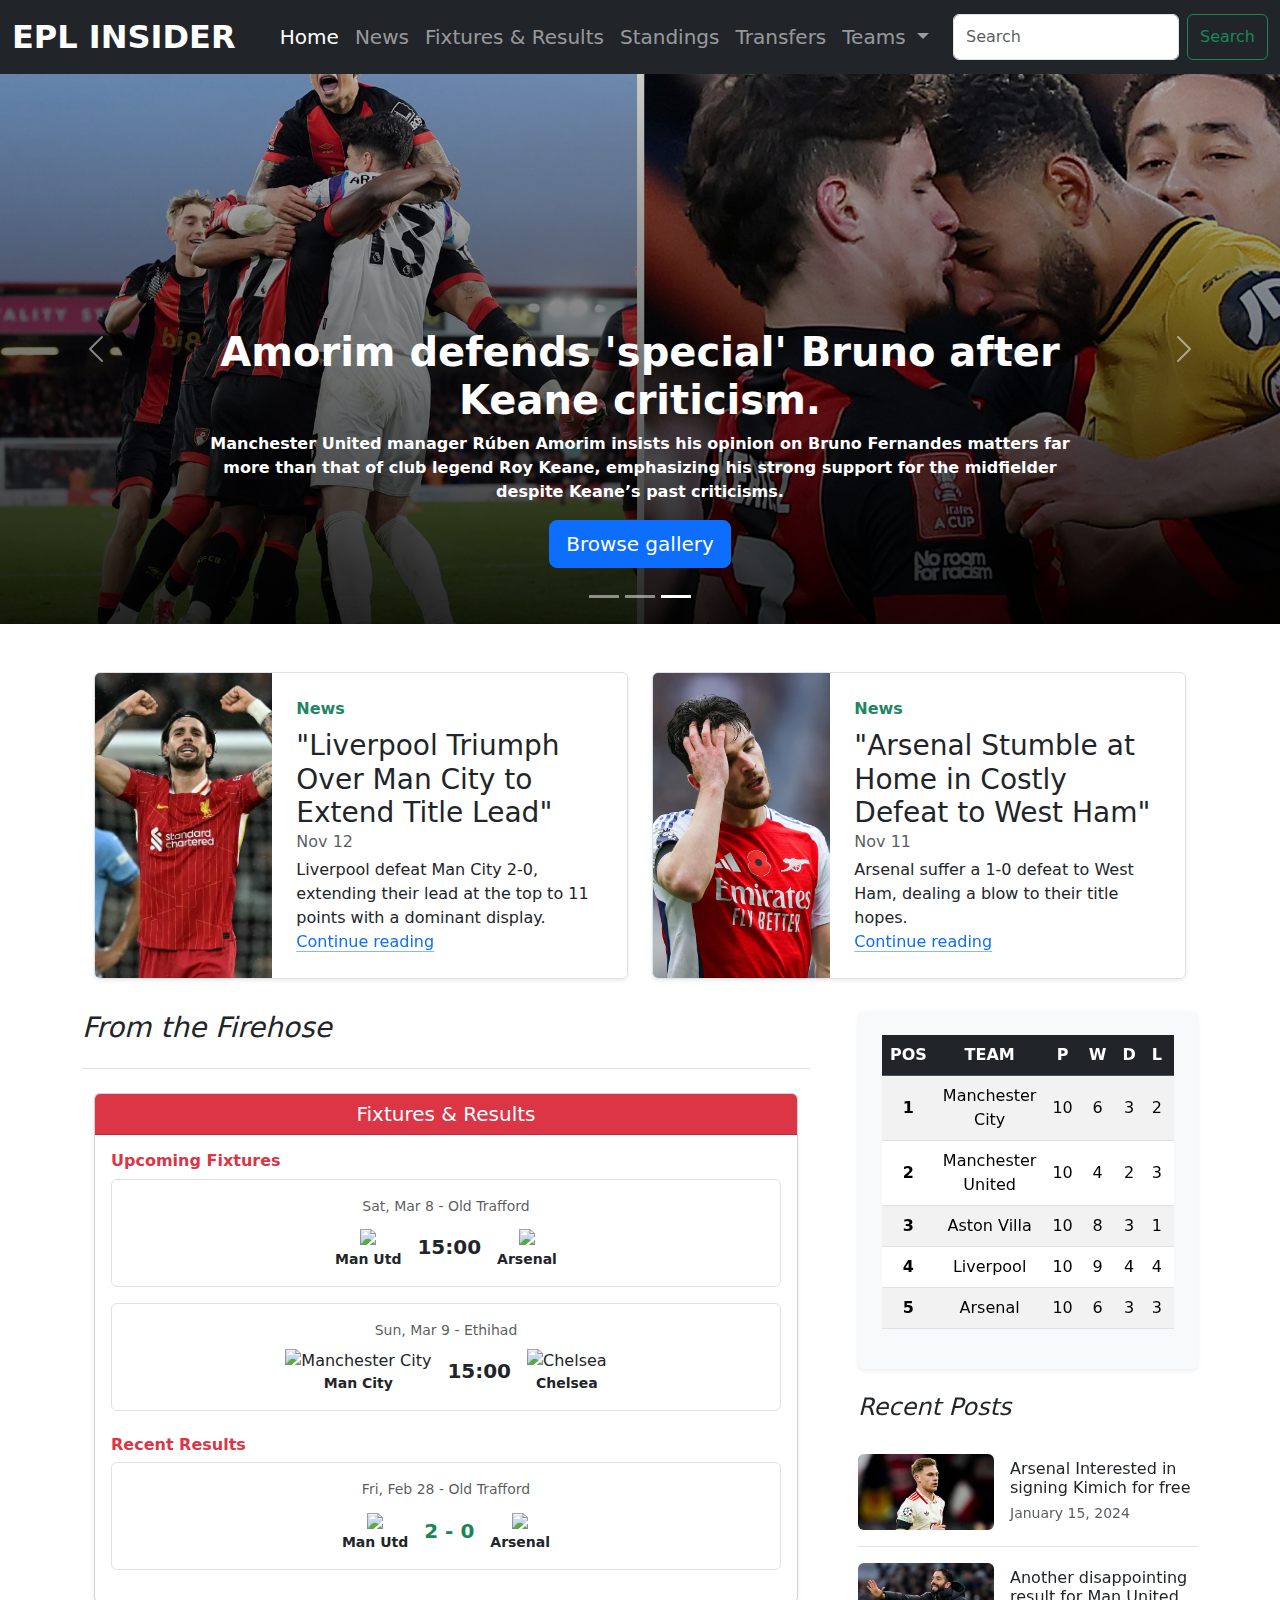
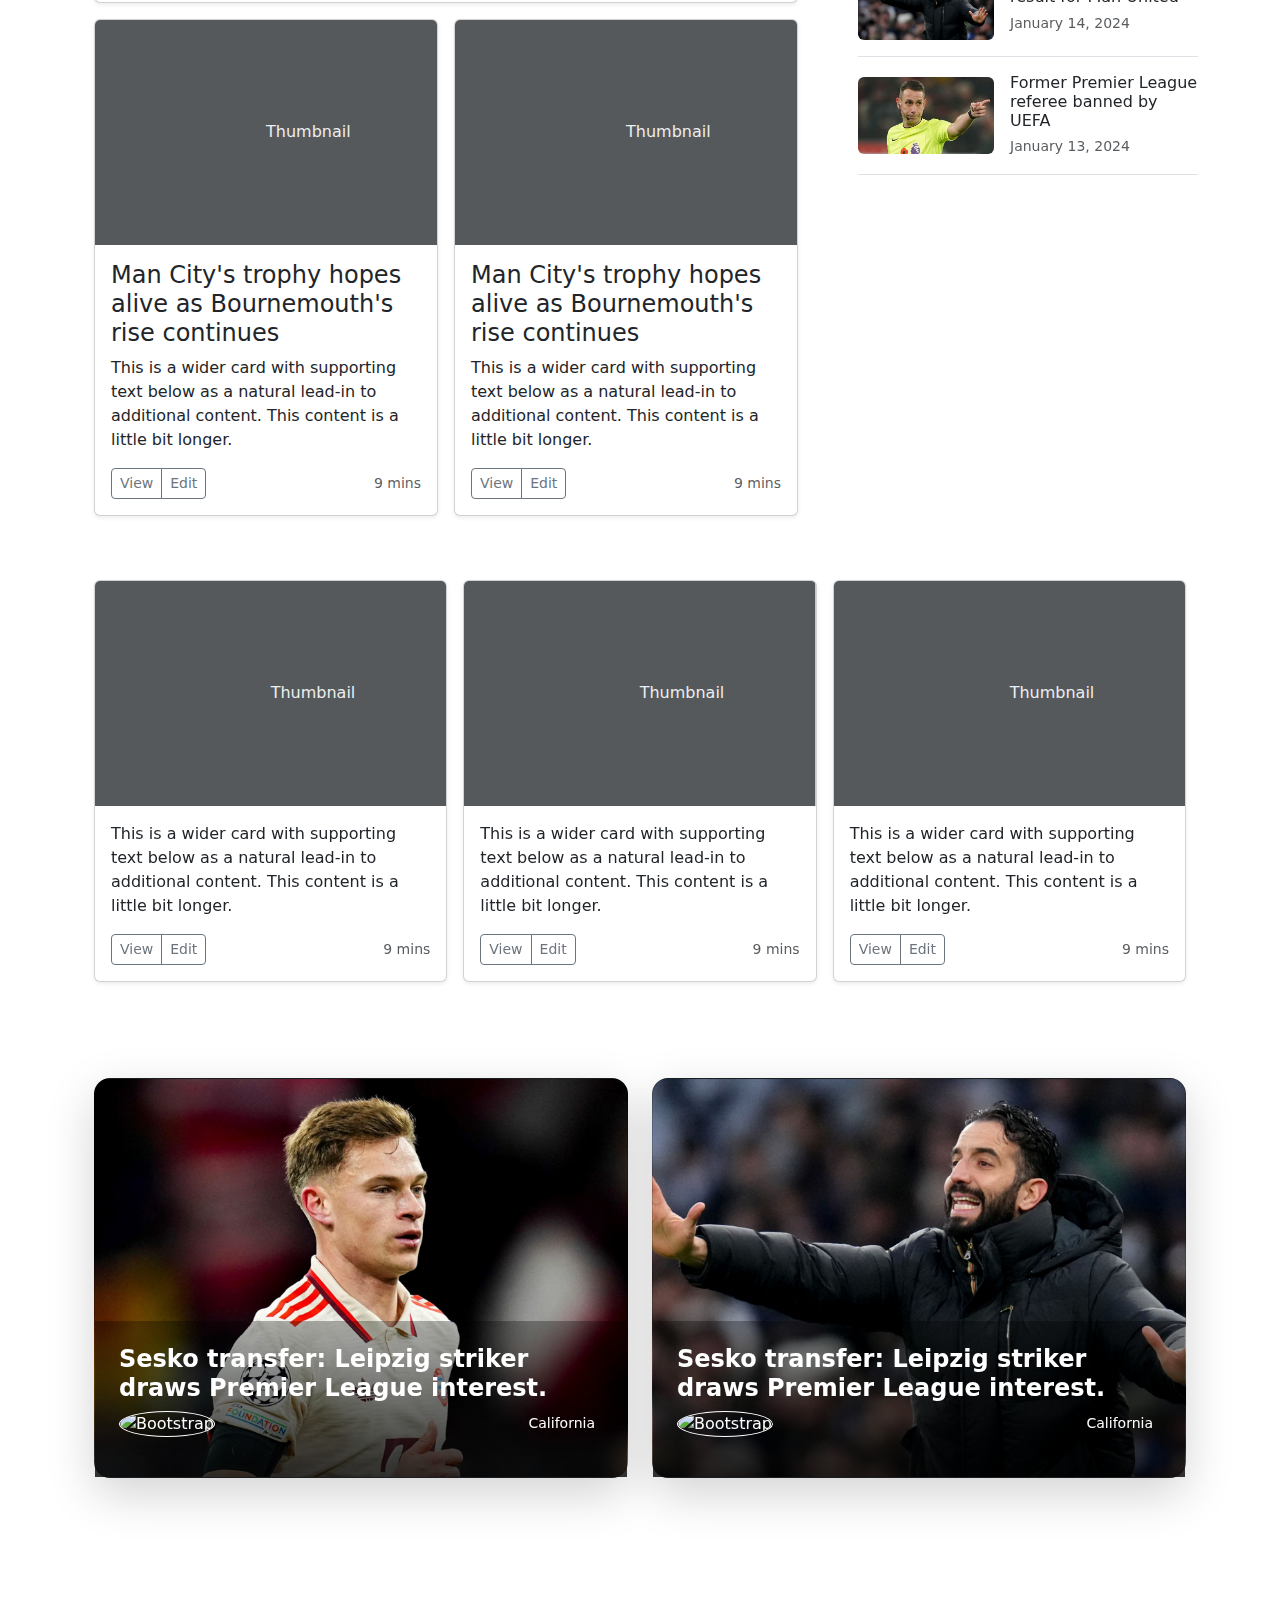
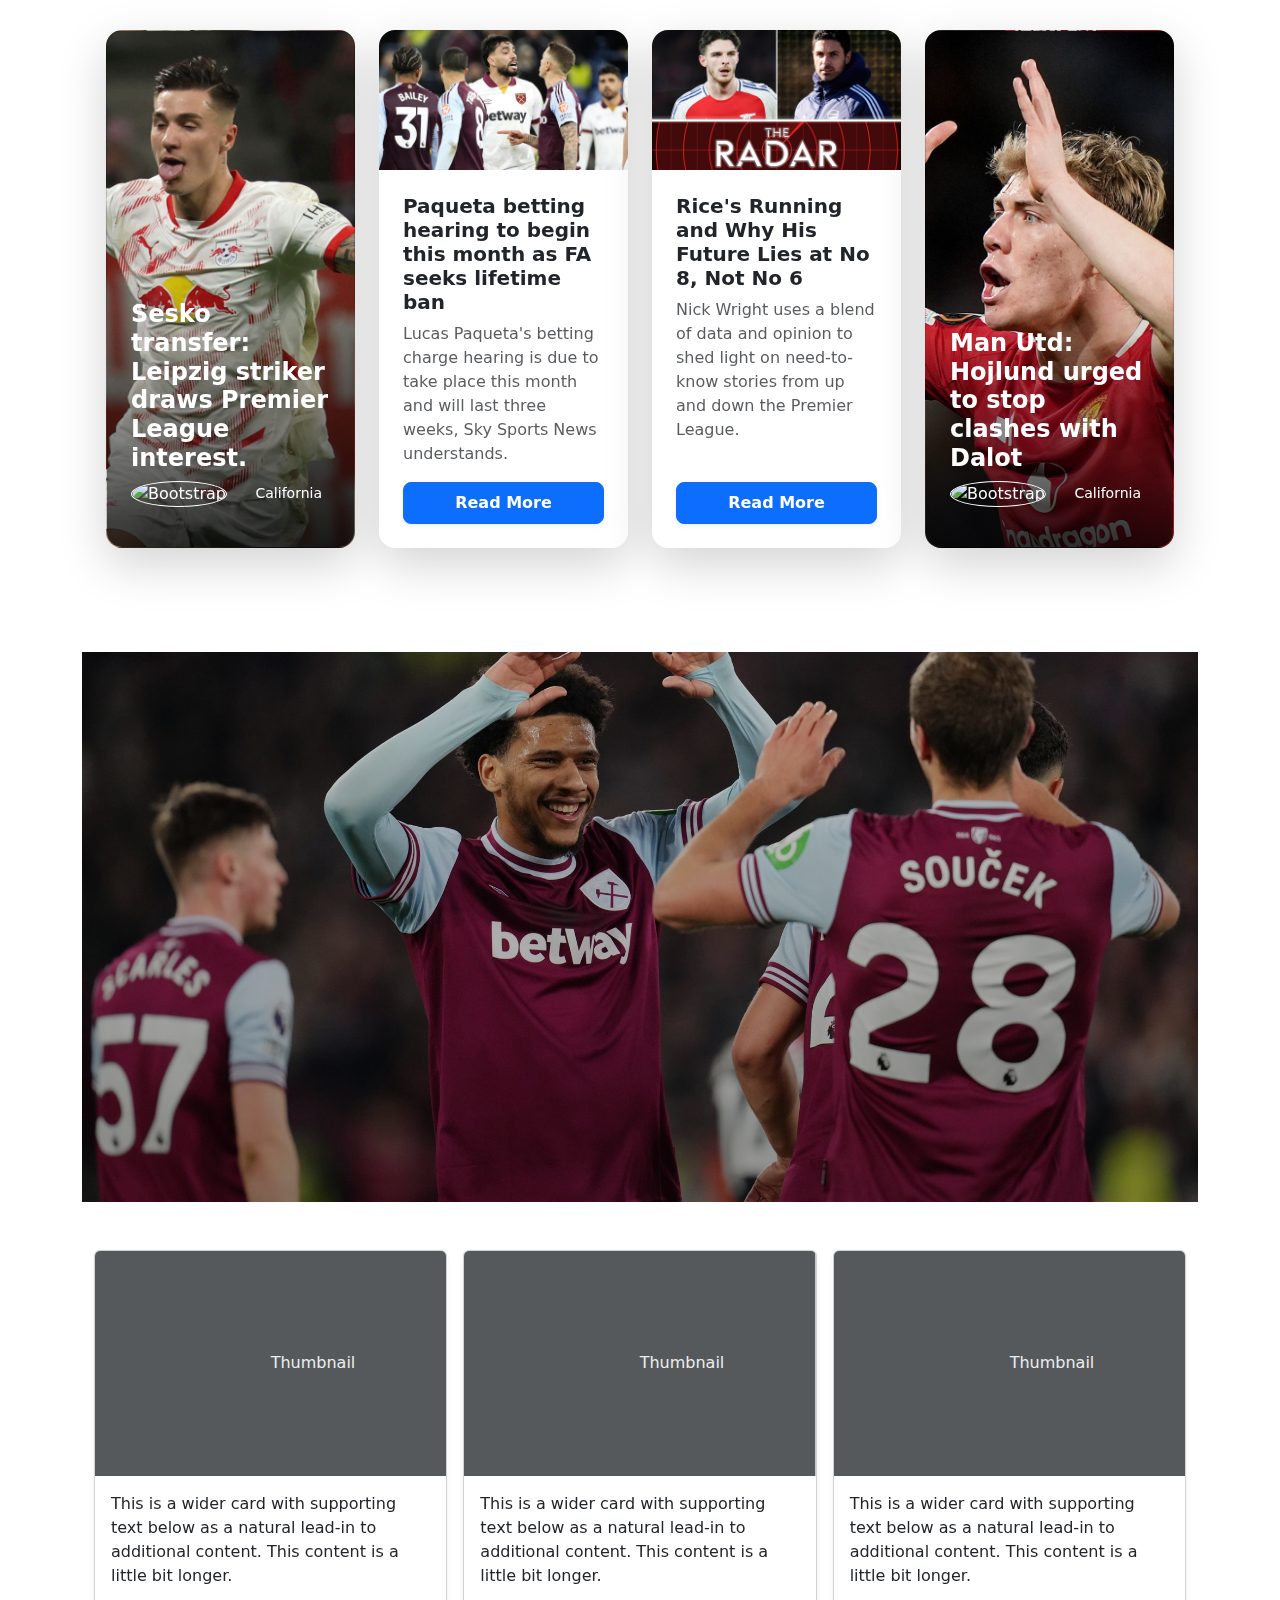
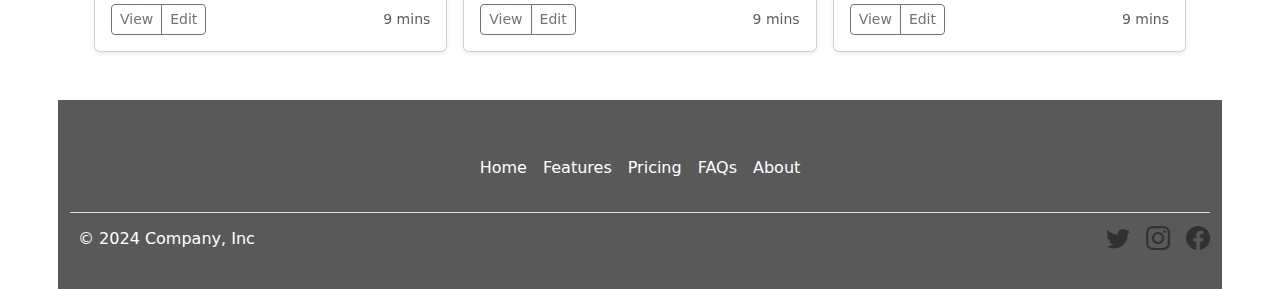
==== index.html @ 62905a4b "Add files via upload" ====
<!DOCTYPE html>
<html lang="en">
<head>
    <meta charset="UTF-8">
    <meta name="viewport" content="width=device-width, initial-scale=1.0">
    <title>EPL Insider</title>
    <link href="https://cdn.jsdelivr.net/npm/bootstrap@5.3.3/dist/css/bootstrap.min.css" rel="stylesheet" integrity="sha384-QWTKZyjpPEjISv5WaRU9OFeRpok6YctnYmDr5pNlyT2bRjXh0JMhjY6hW+ALEwIH" crossorigin="anonymous">
    <script src="https://cdn.jsdelivr.net/npm/bootstrap@5.3.3/dist/js/bootstrap.bundle.min.js" integrity="sha384-YvpcrYf0tY3lHB60NNkmXc5s9fDVZLESaAA55NDzOxhy9GkcIdslK1eN7N6jIeHz" crossorigin="anonymous"></script>
    <link rel="stylesheet" href="style.css">
    <link rel="stylesheet" href="https://cdn.jsdelivr.net/npm/bootstrap-icons/font/bootstrap-icons.css">

</head>
<body>
    <!-- navbar section  -->
    <nav class="navbar navbar-expand-lg navbar-dark bg-dark" aria-label="Offcanvas navbar large">
        <div class="container-fluid">
          <a class="navbar-brand fw-bold fs-2" href="#">EPL INSIDER</a>
          <button class="navbar-toggler" type="button" data-bs-toggle="offcanvas" data-bs-target="#menu" aria-controls="offcanvasNavbar2" aria-label="Toggle navigation">
            <span class="navbar-toggler-icon"></span>
          </button>
          <div class="offcanvas offcanvas-end text-bg-dark" tabindex="-1" id="menu" aria-labelledby="offcanvasNavbar2Label">
            <div class="offcanvas-header">
              <h5 class="offcanvas-title" id="offcanvasNavbar2Label">EPL INSIDER</h5>
              <button type="button" class="btn-close btn-close-white" data-bs-dismiss="offcanvas" aria-label="Close"></button>
            </div>
            <div class="offcanvas-body">
              <ul class="navbar-nav justify-content-end flex-grow-1 pe-3">
                <li class="nav-item">
                  <a class="nav-link active fs-5 fw-4" aria-current="page" href="#">Home</a>
                </li>
                <li class="nav-item">
                  <a class="nav-link fs-5 fw-4" href="#">News</a>
                </li>
                <li class="nav-item">
                    <a class="nav-link fs-5 fw-4" href="#">Fixtures & Results</a>
                </li>
                <li class="nav-item">
                    <a class="nav-link fs-5 fw-4" href="#">Standings</a>
                </li>
                <li class="nav-item">
                    <a class="nav-link fs-5 fw-4" href="#">Transfers</a>
                </li>
                <li class="nav-item dropdown">
                  <a class="nav-link dropdown-toggle fs-5 fw-4" href="#" role="button" data-bs-toggle="dropdown" aria-expanded="false">
                    Teams
                  </a>
                  <ul class="dropdown-menu">
                    <li><a class="dropdown-item" href="#">Action</a></li>
                    <li><a class="dropdown-item" href="#">Another action</a></li>
                    <li>
                      <hr class="dropdown-divider">
                    </li>
                    <li><a class="dropdown-item" href="#">Something else here</a></li>
                  </ul>
                </li>
              </ul>
              <form class="d-flex mt-3 mt-lg-0" role="search">
                <input class="form-control me-2" type="search" placeholder="Search" aria-label="Search">
                <button class="btn btn-outline-success" type="submit">Search</button>
              </form>
            </div>
          </div>
        </div>
      </nav>

      <!-- banner or title section  -->
      <section id="title">
        <!-- <div id="carouselExampleAutoplaying" class="carousel slide" data-bs-ride="carousel">
            <div class="carousel-inner">
                First Slide
                <div class="carousel-item active position-relative">
                    <img src="./images/westham.jpg" class="d-block w-100 banner-image" alt="West Ham">
                    <div class="position-absolute bottom-0 w-100" style="height: 100%; background: linear-gradient(to top, rgba(0, 0, 0, 0.85), rgba(0, 0, 0, 0.2));"></div>
                    <div class="position-absolute bottom-0 text-white text-center p-4 w-100">
                        <h1 class="text-start fs-5 fw-bold">Club News</h1>
                        <h1 class="heading text-start">West Ham 2-0 Leicester: Hammers cruise to victory</h1>
                        <p class="lead text-start">Leicester City's struggles at the bottom end of the Premier League table worsened as West Ham United cruised to a comfortable <br> 2-0 victory at the London Stadium. The hosts dominated the game from the outset.</p>
                        <div class="text-start">
                            <button type="button" class="btn btn-light btn-lg text-dark fw-bold">Read More</button>
                        </div>
                    </div>
                </div>
    
                Second Slide
                <div class="carousel-item position-relative">
                    <img src="./images/crystal palace.jpg" class="d-block w-100 banner-image" alt="Crystal Palace">
                    <div class="position-absolute bottom-0 w-100" style="height: 100%; background: linear-gradient(to top, rgba(0, 0, 0, 0.85), rgba(0, 0, 0, 0.2));"></div>
                    <div class="position-absolute bottom-0 text-white text-center p-4 w-100">
                        <h1 class="text-start fs-5 fw-bold">Team News</h1>
                        <h1 class="heading text-start">Amorim defends 'special' Bruno after Keane criticism</h1>
                        <p class="lead text-start">Manchester United boss Amorim says his opinion about Bruno Fernandes is more important that Roy Keane's</p>
                        <div class="text-start">
                            <button type="button" class="btn btn-light btn-lg text-dark fw-bold">Read More</button>
                        </div>
                    </div>
                </div>
    
                Third Slide
                <div class="carousel-item position-relative">
                    <img src="./images/chuna.jpg" class="d-block w-100 banner-image" alt="Chuna">
                    <div class="position-absolute bottom-0 w-100" style="height: 100%; background: linear-gradient(to top, rgba(0, 0, 0, 0.85), rgba(0, 0, 0, 0.2));"></div>
                    <div class="position-absolute bottom-0 text-white text-center p-4 w-100">
                        <h1 class="text-start fs-5 fw-bold">Match Report</h1>
                        <h1 class="heading text-start">West Ham 2-0 Leicester: Hammers cruise to victory</h1>
                        <p class="lead text-start">Leicester City's struggles at the bottom end of the Premier League table worsened as West Ham United cruised to a comfortable <br> 2-0 victory at the London Stadium. The hosts dominated the game from the outset.</p>
                        <div class="text-start">
                            <button type="button" class="btn btn-light btn-lg text-dark fw-bold">Read More</button>
                        </div>
                    </div>
                </div>
            </div>
    
            Carousel Controls
            <button class="carousel-control-prev" type="button" data-bs-target="#carouselExampleAutoplaying" data-bs-slide="prev">
                <span class="carousel-control-prev-icon" aria-hidden="true"></span>
                <span class="visually-hidden">Previous</span>
            </button>
            <button class="carousel-control-next" type="button" data-bs-target="#carouselExampleAutoplaying" data-bs-slide="next">
                <span class="carousel-control-next-icon" aria-hidden="true"></span>
                <span class="visually-hidden">Next</span>
            </button>
        </div> -->
        <div id="myCarousel" class="carousel slide mb-6 pointer-event" data-bs-ride="carousel">
          <div class="carousel-indicators">
            <button type="button" data-bs-target="#myCarousel" data-bs-slide-to="0" class="" aria-label="Slide 1"></button>
            <button type="button" data-bs-target="#myCarousel" data-bs-slide-to="1" aria-label="Slide 2" class=""></button>
            <button type="button" data-bs-target="#myCarousel" data-bs-slide-to="2" aria-label="Slide 3" class="active" aria-current="true"></button>
          </div>
          <div class="carousel-inner">
            <div class="carousel-item">
              <img src="./images/westham.jpg" class="d-block w-100 banner-image" alt="West Ham">
              <div class="position-absolute bottom-0 w-100" style="height: 100%; background: linear-gradient(to top, rgba(0, 0, 0, 0.85), rgba(0, 0, 0, 0.2));"></div>
                <div class="carousel-caption">
                  <h1 class="fw-bold">West Ham 2-0 Leicester: Hammers cruise to victory</h1>
                  <p class="fw-semibold">Leicester City's struggles at the bottom end of the Premier League table worsened as West Ham United cruised to a comfortable <br> 2-0 victory at the London Stadium. The hosts dominated the game from the outset.</p>
                  <p><a class="btn btn-lg btn-primary" href="#">Read More</a></p>
                </div>
            </div>
            <div class="carousel-item">
              <img src="./images/crystal palace.jpg" class="d-block w-100 banner-image" alt="Crystal Palace">
              <div class="position-absolute bottom-0 w-100" style="height: 100%; background: linear-gradient(to top, rgba(0, 0, 0, 0.85), rgba(0, 0, 0, 0.2));"></div>
                <div class="carousel-caption">
                  <h1 class="fw-bold">Amorim defends 'special' Bruno after Keane criticism.</h1>
                  <p>Manchester United boss Amorim says his opinion about Bruno Fernandes is more important that Roy Keane's</p>
                  <p class="fw-semibold"><a class="btn btn-lg btn-primary" href="#">Read more</a></p>
                </div>
            </div>
            <div class="carousel-item active">
              <img src="./images/chuna.jpg" class="d-block w-100 banner-image" alt="Chuna">
              <div class="position-absolute bottom-0 w-100" style="height: 100%; background: linear-gradient(to top, rgba(0, 0, 0, 0.85), rgba(0, 0, 0, 0.2));"></div>
                <div class="carousel-caption">
                  <h1 class="fw-bold">Amorim defends 'special' Bruno after Keane criticism.</h1>
                  <p class="fw-semibold">Manchester United manager Rúben Amorim insists his opinion on Bruno Fernandes matters far more than that of club legend Roy Keane, emphasizing his strong support for the midfielder despite Keane’s past criticisms.</p>
                  <p><a class="btn btn-lg btn-primary" href="#">Browse gallery</a></p>
                </div>
            </div>
          </div>
          <button class="carousel-control-prev" type="button" data-bs-target="#carouselExampleAutoplaying" data-bs-slide="prev">
            <span class="carousel-control-prev-icon" aria-hidden="true"></span>
            <span class="visually-hidden">Previous</span>
        </button>
        <button class="carousel-control-next" type="button" data-bs-target="#carouselExampleAutoplaying" data-bs-slide="next">
            <span class="carousel-control-next-icon" aria-hidden="true"></span>
            <span class="visually-hidden">Next</span>
        </button>
        </div>
    </section>

    <!-- two articles section  -->
     <section id="article-heading">
        <div class="container ">
               <!-- articles code here  -->
      <div class="container">
        <div class="row mb-2 my-5">
          <div class="col-md-6">
            <div class="row g-0 border rounded overflow-hidden flex-md-row mb-4 shadow-sm h-md-250 position-relative">
              <!-- Image on the left -->
              <div class="col-md-4">
                <img src="images/sobaslia.webp" class="w-100 h-100" style="object-fit: cover;" alt="Thumbnail">
            </div>
              <!-- Text on the right -->
              <div class="col-md-8 p-4 d-flex flex-column position-static">
                <strong class="d-inline-block mb-2" style="color: #208662 !important;">News</strong>
                <h3 class="mb-0">"Liverpool Triumph Over Man City to Extend Title Lead"</h3>
                <div class="mb-1 text-body-secondary">Nov 12</div>
                <p class="card-text mb-auto">Liverpool defeat Man City 2-0, extending their lead at the top to 11 points with a dominant display.</p>
                <a href="#" class="icon-link gap-1 icon-link-hover stretched-link">
                  Continue reading
                  <img src="chevron-right.svg" alt="">
                </a>
              </div>
            </div>
          </div>
      
          <div class="col-md-6">
            <div class="row g-0 border rounded overflow-hidden flex-md-row mb-4 shadow-sm h-md-250 position-relative">
              <!-- Image on the left -->
              <div class="col-md-4">
                <img src="images/rice.webp" class="w-100 h-100" style="object-fit: cover;" alt="Thumbnail">
              </div>
              <!-- Text on the right -->
              <div class="col-md-8 p-4 d-flex flex-column position-static">
                <strong class="d-inline-block mb-2" style="color: #208662 !important;">News</strong>
                <h3 class="mb-0">"Arsenal Stumble at Home in Costly Defeat to West Ham"</h3>
                <div class="mb-1 text-body-secondary">Nov 11</div>
                <p class="mb-auto">Arsenal suffer a 1-0 defeat to West Ham, dealing a blow to their title hopes.</p>
                <a href="#" class="icon-link gap-1 icon-link-hover stretched-link">
                  Continue reading
                  <img src="chevron-right.svg" alt="">
                </a>
              </div>
            </div>
          </div>
        </div>
      </div>
          </div>
     </section>

     <!-- full news section  -->
      <section class="news">
        <div class="container">
            <div class="row g-5">
                <div class="col-md-8">
                  <h3 class="pb-4 mb-4 fst-italic border-bottom">
                    From the Firehose
                  </h3>
            
                  <div class="container mt-4">
                    <div class="card shadow-sm">
                        <div class="card-header bg-danger text-white text-center">
                            <h5 class="mb-0">Fixtures & Results</h5>
                        </div>
                        <div class="card-body">
                            <h6 class="text-danger fw-bold">Upcoming Fixtures</h6>
                            <div class="mb-3 p-3 border rounded bg-white">
                                <div class="text-center text-muted small">Sat, Mar 8 - Old Trafford</div>
                                <div class="d-flex justify-content-center align-items-center gap-3 mt-2">
                                    <div class="text-center">
                                        <img src="https://upload.wikimedia.org/wikipedia/en/7/7a/Manchester_United_FC_crest.svg" class="img-fluid" style="width: 30px;">
                                        <div class="small fw-bold">Man Utd</div>
                                    </div>
                                    <div class="text-center fw-bold fs-5">15:00</div>
                                    <div class="text-center">
                                        <img src="https://upload.wikimedia.org/wikipedia/en/5/53/Arsenal_FC.svg" class="img-fluid" style="width: 30px;">
                                        <div class="small fw-bold">Arsenal</div>
                                    </div>
                                </div>
                            </div>
                          <div class="mb-3 p-3 border rounded bg-white">
                            <div class="text-center text-muted small">Sun, Mar 9 - Ethihad</div>
                            <div class="d-flex justify-content-center align-items-center gap-3 mt-2">
                                <div class="text-center">
                                  <img src="https://upload.wikimedia.org/wikipedia/en/thumb/e/eb/Manchester_City_FC_badge.svg/120px-Manchester_City_FC_badge.svg.png" alt="Manchester City" class="img-fluid" style="width: 30px;">
                                  <div class="small fw-bold">Man City</div>
                                </div>
                                <div class="text-center fw-bold fs-5">15:00</div>
                                <div class="text-center">
                                  <img src="https://upload.wikimedia.org/wikipedia/en/thumb/c/cc/Chelsea_FC.svg/120px-Chelsea_FC.svg.png" alt="Chelsea" class="img-fluid" style="width: 30px;">
                                  <div class="small fw-bold">Chelsea</div>
                                </div>
                            </div>
                        </div>
                            
                            <h6 class="text-danger fw-bold mt-4">Recent Results</h6>
                            <div class="mb-3 p-3 border rounded bg-white">
                                <div class="text-center text-muted small">Fri, Feb 28 - Old Trafford</div>
                                <div class="d-flex justify-content-center align-items-center gap-3 mt-2">
                                    <div class="text-center">
                                        <img src="https://upload.wikimedia.org/wikipedia/en/7/7a/Manchester_United_FC_crest.svg" class="img-fluid" style="width: 30px;">
                                        <div class="small fw-bold">Man Utd</div>
                                    </div>
                                    <div class="text-center fw-bold fs-5 text-success">2 - 0</div>
                                    <div class="text-center">
                                        <img src="https://upload.wikimedia.org/wikipedia/en/5/53/Arsenal_FC.svg" class="img-fluid" style="width: 30px;">
                                        <div class="small fw-bold">Arsenal</div>
                                    </div>
                                </div>
                            </div>
                        </div>
                    </div>
                </div>
            
                <div class="container py-3">
                  <div class="row row-cols-1 row-cols-sm-2 row-cols-md-2 g-3">
                    <div class="col">
                      <div class="card shadow-sm">
                        <svg class="bd-placeholder-img card-img-top" width="100%" height="225" xmlns="http://www.w3.org/2000/svg" role="img" aria-label="Placeholder: Thumbnail" preserveAspectRatio="xMidYMid slice" focusable="false"><title>Placeholder</title><rect width="100%" height="100%" fill="#55595c"></rect><text x="50%" y="50%" fill="#eceeef" dy=".3em">Thumbnail</text></svg>
                        <div class="card-body">
                          <h4> Man City's trophy hopes alive as Bournemouth's rise continues</h4>
                          <p class="card-text">This is a wider card with supporting text below as a natural lead-in to additional content. This content is a little bit longer.</p>
                          <div class="d-flex justify-content-between align-items-center">
                            <div class="btn-group">
                              <button type="button" class="btn btn-sm btn-outline-secondary">View</button>
                              <button type="button" class="btn btn-sm btn-outline-secondary">Edit</button>
                            </div>
                            <small class="text-body-secondary">9 mins</small>
                          </div>
                        </div>
                      </div>
                    </div>
                    <div class="col">
                      <div class="card shadow-sm">
                        <svg class="bd-placeholder-img card-img-top" width="100%" height="225" xmlns="http://www.w3.org/2000/svg" role="img" aria-label="Placeholder: Thumbnail" preserveAspectRatio="xMidYMid slice" focusable="false"><title>Placeholder</title><rect width="100%" height="100%" fill="#55595c"></rect><text x="50%" y="50%" fill="#eceeef" dy=".3em">Thumbnail</text></svg>
                        <div class="card-body">
                          <h4> Man City's trophy hopes alive as Bournemouth's rise continues</h4>
                          <p class="card-text">This is a wider card with supporting text below as a natural lead-in to additional content. This content is a little bit longer.</p>
                          <div class="d-flex justify-content-between align-items-center">
                            <div class="btn-group">
                              <button type="button" class="btn btn-sm btn-outline-secondary">View</button>
                              <button type="button" class="btn btn-sm btn-outline-secondary">Edit</button>
                            </div>
                            <small class="text-body-secondary">9 mins</small>
                          </div>
                        </div>
                      </div>
                    </div>
                  </div>
                </div>
            
                </div>
            
                <div class="col-md-4">
                  <div class="position-sticky" style="top: 2rem;">
                    <div class="p-4 mb-4 bg-light rounded shadow-sm">
                      <div class="table-responsive">
                        <table class="table table-striped table-hover text-center align-middle">
                          <thead class="table-dark">
                            <tr>
                              <th scope="col">POS</th>
                              <th scope="col">TEAM</th>
                              <th scope="col">P</th>
                              <th scope="col">W</th>
                              <th scope="col">D</th>
                              <th scope="col">L</th>
                              <th scope="col">GD</th>
                              <th scope="col">PTS</th>
                            </tr>
                          </thead>
                          <tbody>
                            <tr>
                              <th scope="row">1</th>
                              <td>Manchester City</td>
                              <td>10</td>
                              <td>6</td>
                              <td>3</td>
                              <td>2</td>
                              <td>+3</td>
                              <td>25</td>
                            </tr>
                            <tr>
                              <th scope="row">2</th>
                              <td>Manchester United</td>
                              <td>10</td>
                              <td>4</td>
                              <td>2</td>
                              <td>3</td>
                              <td>+4</td>
                              <td>22</td>
                            </tr>
                            <tr>
                              <th scope="row">3</th>
                              <td>Aston Villa</td>
                              <td>10</td>
                              <td>8</td>
                              <td>3</td>
                              <td>1</td>
                              <td>+3</td>
                              <td>19</td>
                            </tr>
                            <tr>
                              <th scope="row">4</th>
                              <td>Liverpool</td>
                              <td>10</td>
                              <td>9</td>
                              <td>4</td>
                              <td>4</td>
                              <td>+4</td>
                              <td>19</td>
                            </tr>
                            <tr>
                              <th scope="row">5</th>
                              <td>Arsenal</td>
                              <td>10</td>
                              <td>6</td>
                              <td>3</td>
                              <td>3</td>
                              <td>+6</td>
                              <td>17</td>
                            </tr>
                          </tbody>
                        </table>
                      </div>
                    </div>
                
                    <div>
                      <h4 class="fst-italic mb-3">Recent Posts</h4>
                      <ul class="list-unstyled">
                        <li>
                          <a class="d-flex flex-column flex-md-row gap-3 align-items-center py-3 link-dark text-decoration-none border-bottom" href="#">
                            <img src="./images/kimich.jpg" class="img-fluid rounded" alt="Kimich" style="width: 40%; height: auto;">
                            <div class="flex-grow-1">
                              <h6 class="mb-1">Arsenal Interested in signing Kimich for free</h6>
                              <small class="text-muted">January 15, 2024</small>
                            </div>
                          </a>
                        </li>
                        <li>
                          <a class="d-flex flex-column flex-md-row gap-3 align-items-center py-3 link-dark text-decoration-none border-bottom" href="#">
                            <img src="./images/eliminated.jpg" class="img-fluid rounded" alt="Manchester United" style="width: 40%; height: auto;">
                            <div class="flex-grow-1">
                              <h6 class="mb-1">Another disappointing result for Man United</h6>
                              <small class="text-muted">January 14, 2024</small>
                            </div>
                          </a>
                        </li>
                        <li>
                          <a class="d-flex flex-column flex-md-row gap-3 align-items-center py-3 link-dark text-decoration-none border-bottom" href="#">
                            <img src="images/banned.jpg" class="img-fluid rounded" alt="Referee Banned" style="width: 40%; height: auto;">
                            <div class="flex-grow-1">
                              <h6 class="mb-1">Former Premier League referee banned by UEFA</h6>
                              <small class="text-muted">January 13, 2024</small>
                            </div>
                          </a>
                        </li>
                      </ul>
                    </div>
                  </div>
                </div>
                
                

      <section class="more-articles">
        <div class="container">

          <div class="row row-cols-1 row-cols-sm-2 row-cols-md-3 g-3">
            <div class="col">
              <div class="card shadow-sm">
                <svg class="bd-placeholder-img card-img-top" width="100%" height="225" xmlns="http://www.w3.org/2000/svg" role="img" aria-label="Placeholder: Thumbnail" preserveAspectRatio="xMidYMid slice" focusable="false"><title>Placeholder</title><rect width="100%" height="100%" fill="#55595c"></rect><text x="50%" y="50%" fill="#eceeef" dy=".3em">Thumbnail</text></svg>
                <div class="card-body">
                  <p class="card-text">This is a wider card with supporting text below as a natural lead-in to additional content. This content is a little bit longer.</p>
                  <div class="d-flex justify-content-between align-items-center">
                    <div class="btn-group">
                      <button type="button" class="btn btn-sm btn-outline-secondary">View</button>
                      <button type="button" class="btn btn-sm btn-outline-secondary">Edit</button>
                    </div>
                    <small class="text-body-secondary">9 mins</small>
                  </div>
                </div>
              </div>
            </div>
            <div class="col">
              <div class="card shadow-sm">
                <svg class="bd-placeholder-img card-img-top" width="100%" height="225" xmlns="http://www.w3.org/2000/svg" role="img" aria-label="Placeholder: Thumbnail" preserveAspectRatio="xMidYMid slice" focusable="false"><title>Placeholder</title><rect width="100%" height="100%" fill="#55595c"></rect><text x="50%" y="50%" fill="#eceeef" dy=".3em">Thumbnail</text></svg>
                <div class="card-body">
                  <p class="card-text">This is a wider card with supporting text below as a natural lead-in to additional content. This content is a little bit longer.</p>
                  <div class="d-flex justify-content-between align-items-center">
                    <div class="btn-group">
                      <button type="button" class="btn btn-sm btn-outline-secondary">View</button>
                      <button type="button" class="btn btn-sm btn-outline-secondary">Edit</button>
                    </div>
                    <small class="text-body-secondary">9 mins</small>
                  </div>
                </div>
              </div>
            </div>
            <div class="col">
              <div class="card shadow-sm">
                <svg class="bd-placeholder-img card-img-top" width="100%" height="225" xmlns="http://www.w3.org/2000/svg" role="img" aria-label="Placeholder: Thumbnail" preserveAspectRatio="xMidYMid slice" focusable="false"><title>Placeholder</title><rect width="100%" height="100%" fill="#55595c"></rect><text x="50%" y="50%" fill="#eceeef" dy=".3em">Thumbnail</text></svg>
                <div class="card-body">
                  <p class="card-text">This is a wider card with supporting text below as a natural lead-in to additional content. This content is a little bit longer.</p>
                  <div class="d-flex justify-content-between align-items-center">
                    <div class="btn-group">
                      <button type="button" class="btn btn-sm btn-outline-secondary">View</button>
                      <button type="button" class="btn btn-sm btn-outline-secondary">Edit</button>
                    </div>
                    <small class="text-body-secondary">9 mins</small>
                  </div>
                </div>
              </div>
            </div>
          </div>
        </div>
      </section>

      <section class="custom-cards">        
        <div class="container" id="custom-cards">
          <div class="row row-cols-1 row-cols-md-2 align-items-stretch g-4 py-5">
            
            <div class="col d-flex">
              <div class="card card-cover w-100 text-bg-dark rounded-4 shadow-lg" 
                   style="background-image: url('./images/kimich.jpg'); background-size: cover; background-position: center; background-repeat: no-repeat; min-height: 400px;">
                <div class="position-absolute bottom-0 start-0 w-100 p-4"
                     style="background: linear-gradient(to top, rgba(0, 0, 0, 0.8), rgba(0, 0, 0, 0.3));">
                  <h4 class="fw-bold text-white">Sesko transfer: Leipzig striker draws Premier League interest.</h4>
                  <ul class="d-flex list-unstyled mt-2">
                    <li class="me-auto">
                      <img src="https://github.com/twbs.png" alt="Bootstrap" width="28" height="28" 
                           class="rounded-circle border border-white">
                    </li>
                    <li class="d-flex align-items-center me-2">
                      <small class="text-white">California</small>
                    </li>
                  </ul>
                </div>
              </div>
            </div>
        
            <div class="col d-flex">
              <div class="card card-cover w-100 text-bg-dark rounded-4 shadow-lg" 
                   style="background-image: url('./images/eliminated.jpg'); background-size: cover; background-position: center; background-repeat: no-repeat; min-height: 400px;">
                <div class="position-absolute bottom-0 start-0 w-100 p-4"
                     style="background: linear-gradient(to top, rgba(0, 0, 0, 0.8), rgba(0, 0, 0, 0.3));">
                  <h4 class="fw-bold text-white">Sesko transfer: Leipzig striker draws Premier League interest.</h4>
                  <ul class="d-flex list-unstyled mt-2">
                    <li class="me-auto">
                      <img src="https://github.com/twbs.png" alt="Bootstrap" width="28" height="28" 
                           class="rounded-circle border border-white">
                    </li>
                    <li class="d-flex align-items-center me-2">
                      <small class="text-white">California</small>
                    </li>
                  </ul>
                </div>
              </div>
            </div>
          </div>
        </div>
      </section>
      

      <section class="cardss">
        <div class="container px-4 py-5" id="custom-cards">
          <div class="row row-cols-1 row-cols-sm-2 row-cols-md-3 row-cols-lg-4 g-4 py-2">
            
            <!-- Left Small Background Image Card -->
            <div class="col d-flex">
              <div class="card card-cover w-100 h-100 overflow-hidden text-bg-dark rounded-4 shadow-lg"
                   style="background-image: url('./images/ssesko.jpg'); background-size: cover; background-position: center; min-height: 250px;">
                <div class="position-absolute bottom-0 start-0 w-100 p-4" 
                     style="background: linear-gradient(to top, rgba(0, 0, 0, 0.8), rgba(0, 0, 0, 0));">
                  <h4 class="fw-bold text-white">Sesko transfer: Leipzig striker draws Premier League interest.</h4>
                  <ul class="d-flex list-unstyled mt-2">
                    <li class="me-auto">
                      <img src="https://github.com/twbs.png" alt="Bootstrap" width="28" height="28" class="rounded-circle border border-white">
                    </li>
                    <li class="d-flex align-items-center me-2">
                      <small class="text-white">California</small>
                    </li>
                  </ul>
                </div>
              </div>
            </div>
            
            <!-- First Middle Card -->
            <div class="col">
              <div class="card h-100 shadow-lg border-0 rounded-4 overflow-hidden">
                <img src="./images/mateta.jpg" class="card-img-top" alt="Mateta News">
                <div class="card-body d-flex flex-column p-4">
                  <h5 class="card-title fw-bold">Paqueta betting hearing to begin this month as FA seeks lifetime ban</h5>
                  <p class="card-text flex-grow-1 text-muted">Lucas Paqueta's betting charge hearing is due to take place this month and will last three weeks, Sky Sports News understands.</p>
                  <a href="#" class="btn btn-primary mt-auto fw-semibold px-4 py-2 rounded-3 shadow-sm">Read More</a>
                </div>
              </div>
            </div>
            
            <!-- Second Middle Card -->
            <div class="col">
              <div class="card h-100 shadow-lg border-0 rounded-4 overflow-hidden">
                <img src="./images/card 1.jpg" class="card-img-top" alt="Premier League Analysis">
                <div class="card-body d-flex flex-column p-4">
                  <h5 class="card-title fw-bold">Rice's Running and Why His Future Lies at No 8, Not No 6</h5>
                  <p class="card-text flex-grow-1 text-muted">Nick Wright uses a blend of data and opinion to shed light on need-to-know stories from up and down the Premier League.</p>
                  <a href="#" class="btn btn-primary mt-auto fw-semibold px-4 py-2 rounded-3 shadow-sm">Read More</a>
                </div>
              </div>
            </div>
            
            <!-- Right Small Background Image Card -->
            <div class="col-12 col-sm-12 col-md-12 d-flex">
              <div class="card card-cover w-100 h-100 overflow-hidden text-bg-dark rounded-4 shadow-lg"
                   style="background-image: url('./images/hojiland.jpg'); background-size: cover; background-position: center; min-height: 250px;">
                <div class="position-absolute bottom-0 start-0 w-100 p-4" 
                     style="background: linear-gradient(to top, rgba(0, 0, 0, 0.8), rgba(0, 0, 0, 0));">
                  <h4 class="fw-bold text-white">Man Utd: Hojlund urged to stop clashes with Dalot</h4>
                  <ul class="d-flex list-unstyled mt-2">
                    <li class="me-auto">
                      <img src="https://github.com/twbs.png" alt="Bootstrap" width="28" height="28" class="rounded-circle border border-white">
                    </li>
                    <li class="d-flex align-items-center me-2">
                      <small class="text-white">California</small>
                    </li>
                  </ul>
                </div>
              </div>
            </div>  
          </div>
        </div>
      </section>

      <section class="banner-image">
        <div class="carousel-item active position-relative">
          <img src="./images/westham.jpg" class="d-block w-100 banner-image" alt="West Ham">
          <div class="position-absolute bottom-0 w-100" style="height: 100%; background: linear-gradient(to top, rgba(0, 0, 0, 0.4), rgba(0, 0, 0, 0.2));"></div>
      </div>
      </section>
      
      <section class="more articles">
        <div class="container mb-5">

          <div class="row row-cols-1 row-cols-sm-2 row-cols-md-3 g-3">
            <div class="col">
              <div class="card shadow-sm">
                <svg class="bd-placeholder-img card-img-top" width="100%" height="225" xmlns="http://www.w3.org/2000/svg" role="img" aria-label="Placeholder: Thumbnail" preserveAspectRatio="xMidYMid slice" focusable="false"><title>Placeholder</title><rect width="100%" height="100%" fill="#55595c"></rect><text x="50%" y="50%" fill="#eceeef" dy=".3em">Thumbnail</text></svg>
                <div class="card-body">
                  <p class="card-text">This is a wider card with supporting text below as a natural lead-in to additional content. This content is a little bit longer.</p>
                  <div class="d-flex justify-content-between align-items-center">
                    <div class="btn-group">
                      <button type="button" class="btn btn-sm btn-outline-secondary">View</button>
                      <button type="button" class="btn btn-sm btn-outline-secondary">Edit</button>
                    </div>
                    <small class="text-body-secondary">9 mins</small>
                  </div>
                </div>
              </div>
            </div>
            <div class="col">
              <div class="card shadow-sm">
                <svg class="bd-placeholder-img card-img-top" width="100%" height="225" xmlns="http://www.w3.org/2000/svg" role="img" aria-label="Placeholder: Thumbnail" preserveAspectRatio="xMidYMid slice" focusable="false"><title>Placeholder</title><rect width="100%" height="100%" fill="#55595c"></rect><text x="50%" y="50%" fill="#eceeef" dy=".3em">Thumbnail</text></svg>
                <div class="card-body">
                  <p class="card-text">This is a wider card with supporting text below as a natural lead-in to additional content. This content is a little bit longer.</p>
                  <div class="d-flex justify-content-between align-items-center">
                    <div class="btn-group">
                      <button type="button" class="btn btn-sm btn-outline-secondary">View</button>
                      <button type="button" class="btn btn-sm btn-outline-secondary">Edit</button>
                    </div>
                    <small class="text-body-secondary">9 mins</small>
                  </div>
                </div>
              </div>
            </div>
            <div class="col">
              <div class="card shadow-sm">
                <svg class="bd-placeholder-img card-img-top" width="100%" height="225" xmlns="http://www.w3.org/2000/svg" role="img" aria-label="Placeholder: Thumbnail" preserveAspectRatio="xMidYMid slice" focusable="false"><title>Placeholder</title><rect width="100%" height="100%" fill="#55595c"></rect><text x="50%" y="50%" fill="#eceeef" dy=".3em">Thumbnail</text></svg>
                <div class="card-body">
                  <p class="card-text">This is a wider card with supporting text below as a natural lead-in to additional content. This content is a little bit longer.</p>
                  <div class="d-flex justify-content-between align-items-center">
                    <div class="btn-group">
                      <button type="button" class="btn btn-sm btn-outline-secondary">View</button>
                      <button type="button" class="btn btn-sm btn-outline-secondary">Edit</button>
                    </div>
                    <small class="text-body-secondary">9 mins</small>
                  </div>
                </div>
              </div>
            </div>
          </div>
        </div>
      </section>

      <div class="container" style="background-color: rgb(90, 89, 89);" >
        <ul class="nav justify-content-center pt-5  mb-3">
          <li class="nav-item"><a href="#" class="nav-link px-2 text-white">Home</a></li>
          <li class="nav-item"><a href="#" class="nav-link px-2 text-white">Features</a></li>
          <li class="nav-item"><a href="#" class="nav-link px-2 text-white">Pricing</a></li>
          <li class="nav-item"><a href="#" class="nav-link px-2 text-white">FAQs</a></li>
          <li class="nav-item"><a href="#" class="nav-link px-2 text-white">About</a></li>
          
        </ul>
        <footer class="d-flex flex-wrap justify-content-between align-items-center py-2 my-4 border-top">
          <div class="col-md-4 d-flex align-items-center">
            <a href="/" class="mb-3 me-2 mb-md-0 text-body-secondary text-decoration-none lh-1"></a>
            <span class="mb-3 mb-md-0 text-white">© 2024 Company, Inc</span>
          </div>
      
          <ul class="nav col-md-4 justify-content-end list-unstyled d-flex">
            <li class="ms-3"><a class="text-body-secondary fs-4" href="#"><i class="bi bi-twitter"></i></a></li>
            <li class="ms-3"><a class="text-body-secondary fs-4" href="#"><i class="bi bi-instagram"></i></a></li>
            <li class="ms-3"><a class="text-body-secondary fs-4" href="#"><i class="bi bi-facebook"></i></a></li>
          </ul>
          
          
        </footer>
      </div>

</body>
</html>
---- style.css ----
.banner-image {
    height: 550px;
    object-fit: cover;
}

.heading{
    font-size: 60px;
    font-weight:600;
}

.image{
    width: 40%;
    height: 20vh;
}

.image2{
    width: 60%;
    height: 20vh;
}

.footer {
    background-color: #121212;
    color: white;
    padding: 20px 0;
}
.footer a {
    color: white;
    text-decoration: none;
}
.footer a:hover {
    text-decoration: underline;
}
.social-icons a {
    margin: 0 10px;
    font-size: 20px;
    color: white;
}
.social-icons a:hover {
    opacity: 0.7;
}
.login-signup .btn {
    margin-left: 10px;
}
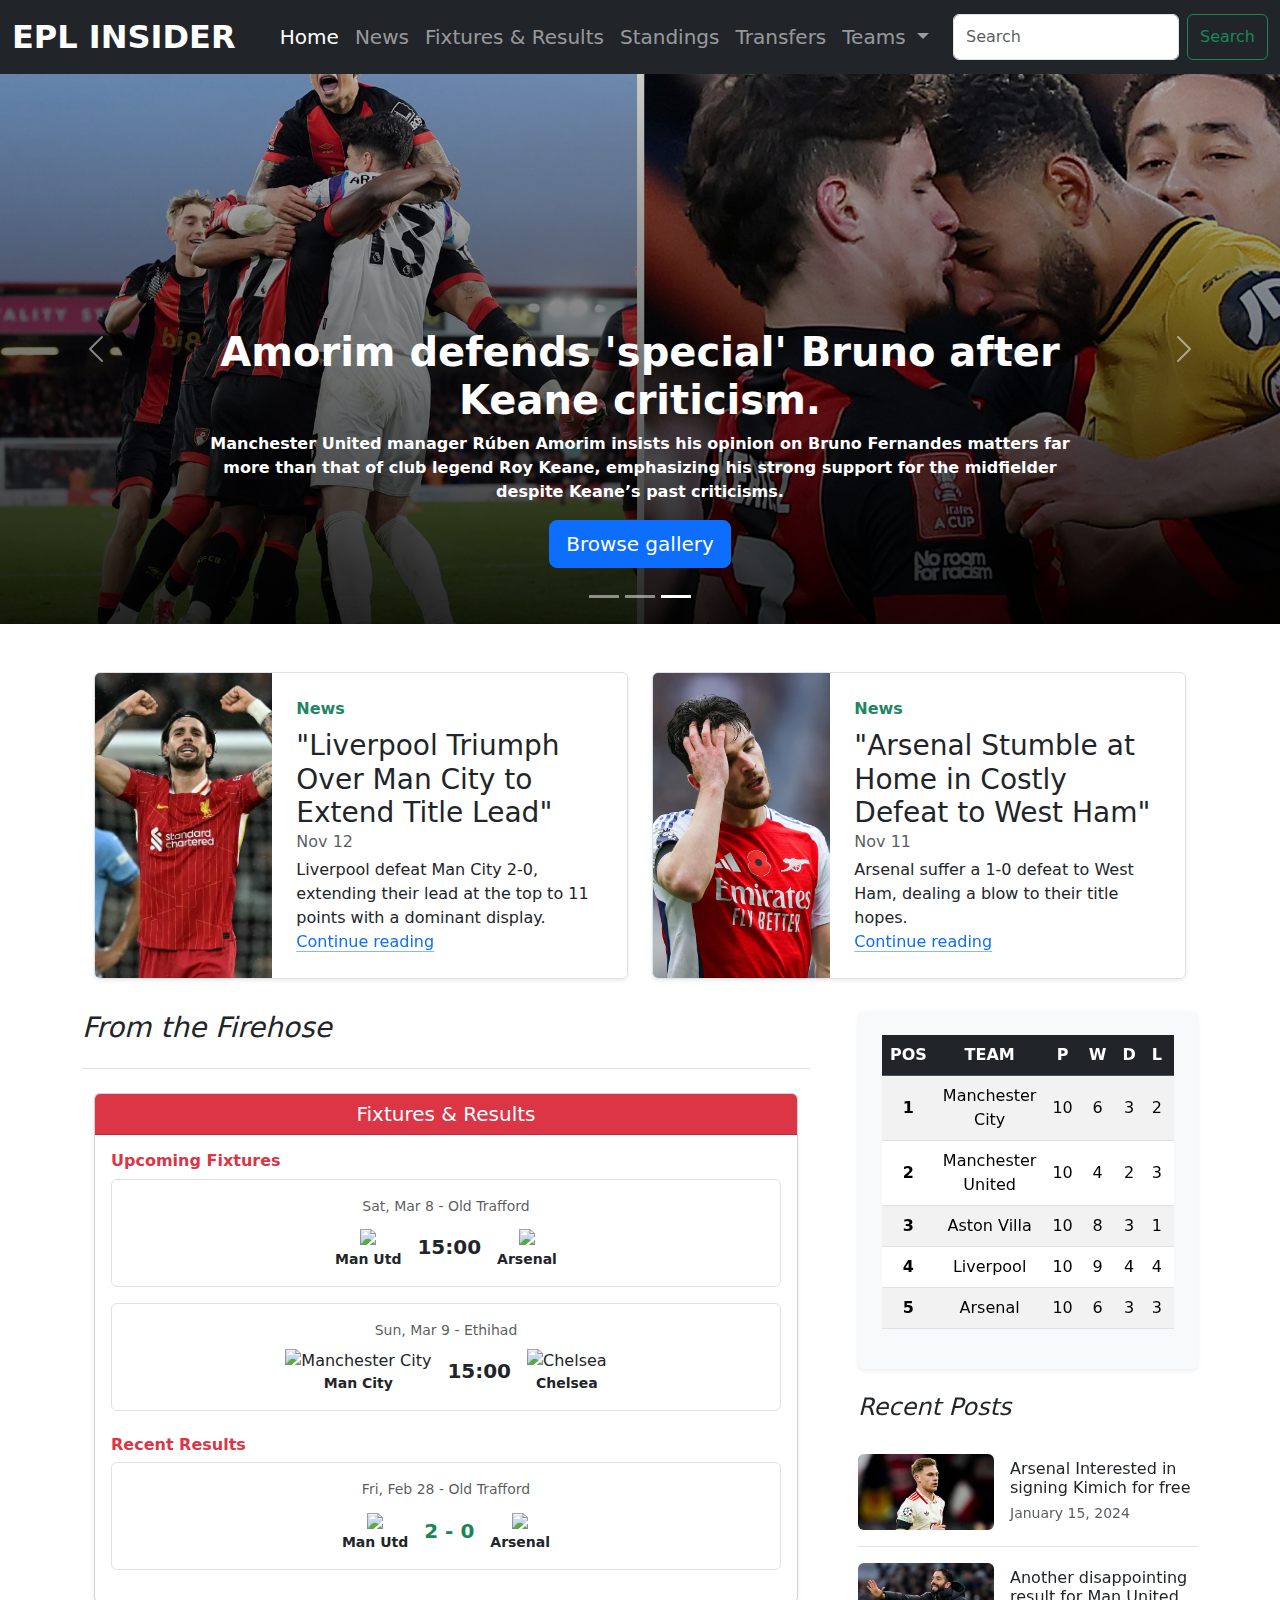
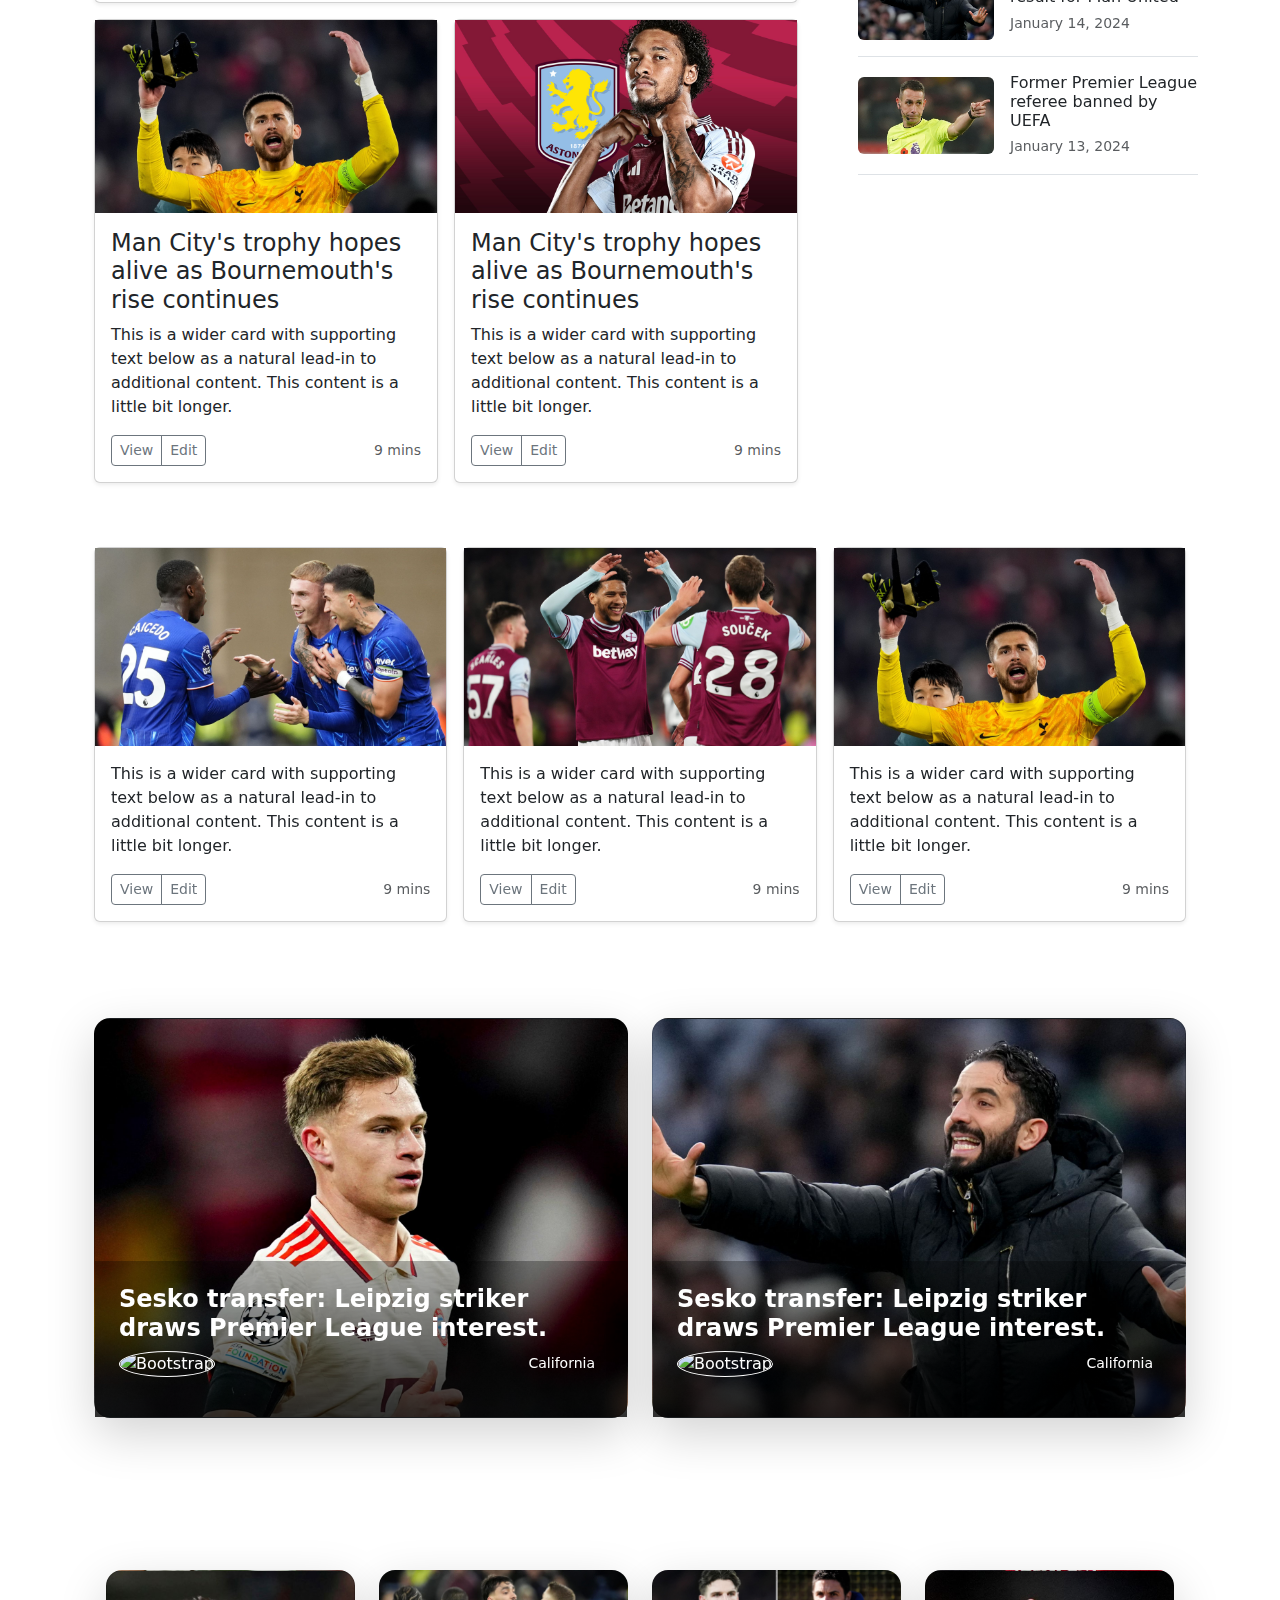
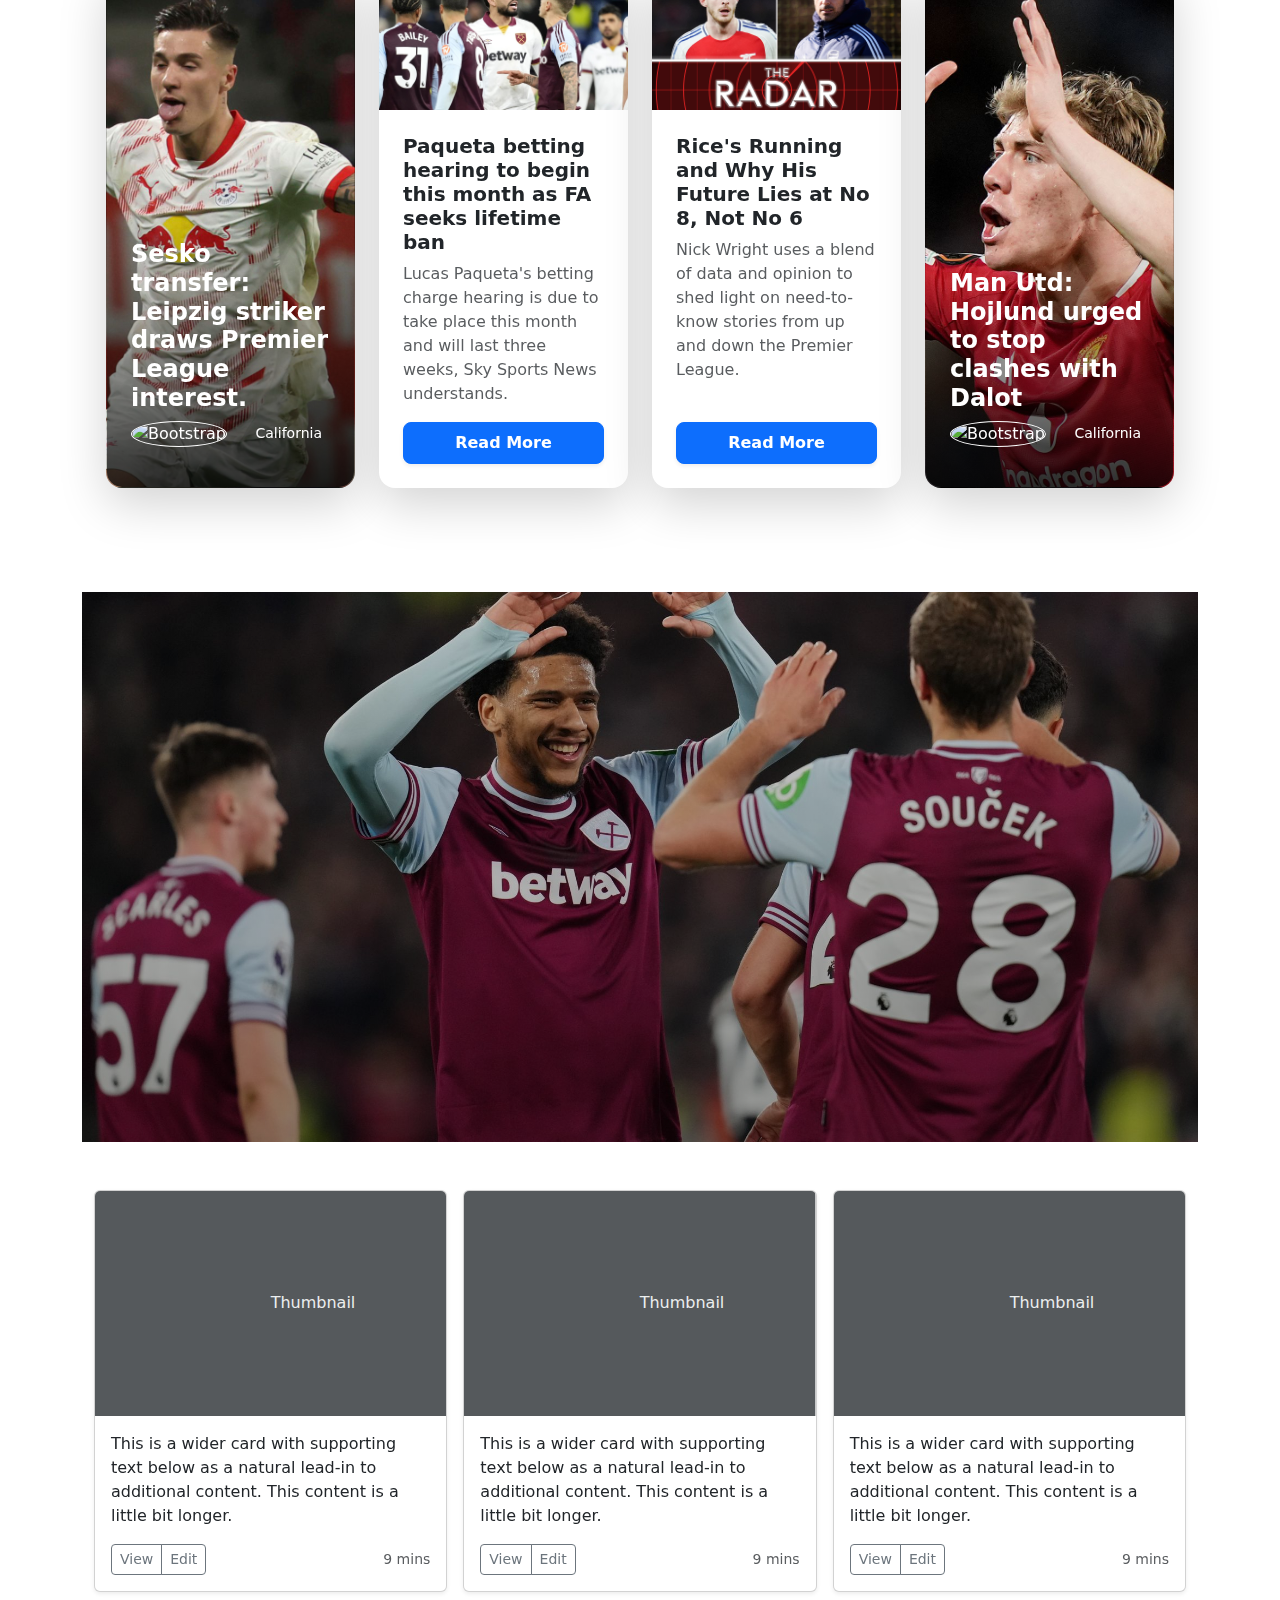
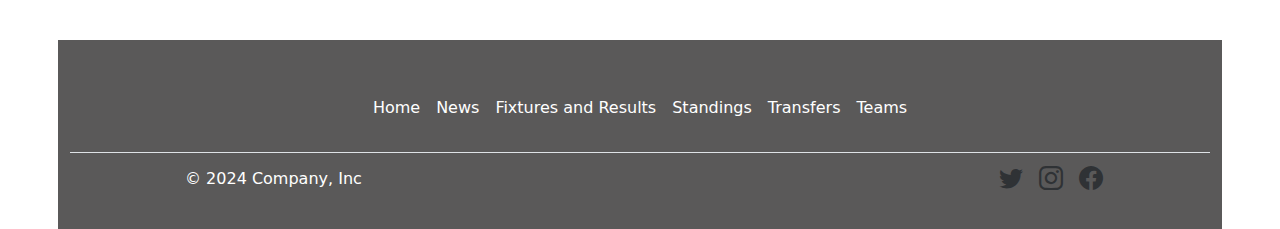
==== commit 00dfeed2: "Add files via upload" ====
--- a/index.html
+++ b/index.html
@@ -26,10 +26,10 @@
             <div class="offcanvas-body">
               <ul class="navbar-nav justify-content-end flex-grow-1 pe-3">
                 <li class="nav-item">
-                  <a class="nav-link active fs-5 fw-4" aria-current="page" href="#">Home</a>
+                  <a class="nav-link active fs-5 fw-4" aria-current="page" href="index.html">Home</a>
                 </li>
                 <li class="nav-item">
-                  <a class="nav-link fs-5 fw-4" href="#">News</a>
+                  <a class="nav-link fs-5 fw-4" href="news.html">News</a>
                 </li>
                 <li class="nav-item">
                     <a class="nav-link fs-5 fw-4" href="#">Fixtures & Results</a>
@@ -284,7 +284,7 @@
                   <div class="row row-cols-1 row-cols-sm-2 row-cols-md-2 g-3">
                     <div class="col">
                       <div class="card shadow-sm">
-                        <svg class="bd-placeholder-img card-img-top" width="100%" height="225" xmlns="http://www.w3.org/2000/svg" role="img" aria-label="Placeholder: Thumbnail" preserveAspectRatio="xMidYMid slice" focusable="false"><title>Placeholder</title><rect width="100%" height="100%" fill="#55595c"></rect><text x="50%" y="50%" fill="#eceeef" dy=".3em">Thumbnail</text></svg>
+                        <img src="./images/vicario.jpg" alt="">
                         <div class="card-body">
                           <h4> Man City's trophy hopes alive as Bournemouth's rise continues</h4>
                           <p class="card-text">This is a wider card with supporting text below as a natural lead-in to additional content. This content is a little bit longer.</p>
@@ -300,7 +300,7 @@
                     </div>
                     <div class="col">
                       <div class="card shadow-sm">
-                        <svg class="bd-placeholder-img card-img-top" width="100%" height="225" xmlns="http://www.w3.org/2000/svg" role="img" aria-label="Placeholder: Thumbnail" preserveAspectRatio="xMidYMid slice" focusable="false"><title>Placeholder</title><rect width="100%" height="100%" fill="#55595c"></rect><text x="50%" y="50%" fill="#eceeef" dy=".3em">Thumbnail</text></svg>
+                        <img src="./images/villa.jpg" alt="">
                         <div class="card-body">
                           <h4> Man City's trophy hopes alive as Bournemouth's rise continues</h4>
                           <p class="card-text">This is a wider card with supporting text below as a natural lead-in to additional content. This content is a little bit longer.</p>
@@ -435,7 +435,7 @@
           <div class="row row-cols-1 row-cols-sm-2 row-cols-md-3 g-3">
             <div class="col">
               <div class="card shadow-sm">
-                <svg class="bd-placeholder-img card-img-top" width="100%" height="225" xmlns="http://www.w3.org/2000/svg" role="img" aria-label="Placeholder: Thumbnail" preserveAspectRatio="xMidYMid slice" focusable="false"><title>Placeholder</title><rect width="100%" height="100%" fill="#55595c"></rect><text x="50%" y="50%" fill="#eceeef" dy=".3em">Thumbnail</text></svg>
+                <img src="./images/chelsea.jpg" alt="">
                 <div class="card-body">
                   <p class="card-text">This is a wider card with supporting text below as a natural lead-in to additional content. This content is a little bit longer.</p>
                   <div class="d-flex justify-content-between align-items-center">
@@ -450,7 +450,7 @@
             </div>
             <div class="col">
               <div class="card shadow-sm">
-                <svg class="bd-placeholder-img card-img-top" width="100%" height="225" xmlns="http://www.w3.org/2000/svg" role="img" aria-label="Placeholder: Thumbnail" preserveAspectRatio="xMidYMid slice" focusable="false"><title>Placeholder</title><rect width="100%" height="100%" fill="#55595c"></rect><text x="50%" y="50%" fill="#eceeef" dy=".3em">Thumbnail</text></svg>
+                <img src="./images/westham.jpg" alt="" >
                 <div class="card-body">
                   <p class="card-text">This is a wider card with supporting text below as a natural lead-in to additional content. This content is a little bit longer.</p>
                   <div class="d-flex justify-content-between align-items-center">
@@ -465,7 +465,7 @@
             </div>
             <div class="col">
               <div class="card shadow-sm">
-                <svg class="bd-placeholder-img card-img-top" width="100%" height="225" xmlns="http://www.w3.org/2000/svg" role="img" aria-label="Placeholder: Thumbnail" preserveAspectRatio="xMidYMid slice" focusable="false"><title>Placeholder</title><rect width="100%" height="100%" fill="#55595c"></rect><text x="50%" y="50%" fill="#eceeef" dy=".3em">Thumbnail</text></svg>
+                <img src="./images/vicario.jpg" alt="">
                 <div class="card-body">
                   <p class="card-text">This is a wider card with supporting text below as a natural lead-in to additional content. This content is a little bit longer.</p>
                   <div class="d-flex justify-content-between align-items-center">
@@ -660,19 +660,20 @@
       <div class="container" style="background-color: rgb(90, 89, 89);" >
         <ul class="nav justify-content-center pt-5  mb-3">
           <li class="nav-item"><a href="#" class="nav-link px-2 text-white">Home</a></li>
-          <li class="nav-item"><a href="#" class="nav-link px-2 text-white">Features</a></li>
-          <li class="nav-item"><a href="#" class="nav-link px-2 text-white">Pricing</a></li>
-          <li class="nav-item"><a href="#" class="nav-link px-2 text-white">FAQs</a></li>
-          <li class="nav-item"><a href="#" class="nav-link px-2 text-white">About</a></li>
+          <li class="nav-item"><a href="#" class="nav-link px-2 text-white">News</a></li>
+          <li class="nav-item"><a href="#" class="nav-link px-2 text-white">Fixtures and Results</a></li>
+          <li class="nav-item"><a href="#" class="nav-link px-2 text-white">Standings</a></li>
+          <li class="nav-item"><a href="#" class="nav-link px-2 text-white">Transfers</a></li>
+          <li class="nav-item"><a href="#" class="nav-link px-2 text-white">Teams</a></li>
           
         </ul>
         <footer class="d-flex flex-wrap justify-content-between align-items-center py-2 my-4 border-top">
-          <div class="col-md-4 d-flex align-items-center">
+          <div class="col-md-4 d-flex align-items-center container">
             <a href="/" class="mb-3 me-2 mb-md-0 text-body-secondary text-decoration-none lh-1"></a>
             <span class="mb-3 mb-md-0 text-white">© 2024 Company, Inc</span>
           </div>
       
-          <ul class="nav col-md-4 justify-content-end list-unstyled d-flex">
+          <ul class="nav col-md-4 justify-content-end list-unstyled d-flex container">
             <li class="ms-3"><a class="text-body-secondary fs-4" href="#"><i class="bi bi-twitter"></i></a></li>
             <li class="ms-3"><a class="text-body-secondary fs-4" href="#"><i class="bi bi-instagram"></i></a></li>
             <li class="ms-3"><a class="text-body-secondary fs-4" href="#"><i class="bi bi-facebook"></i></a></li>
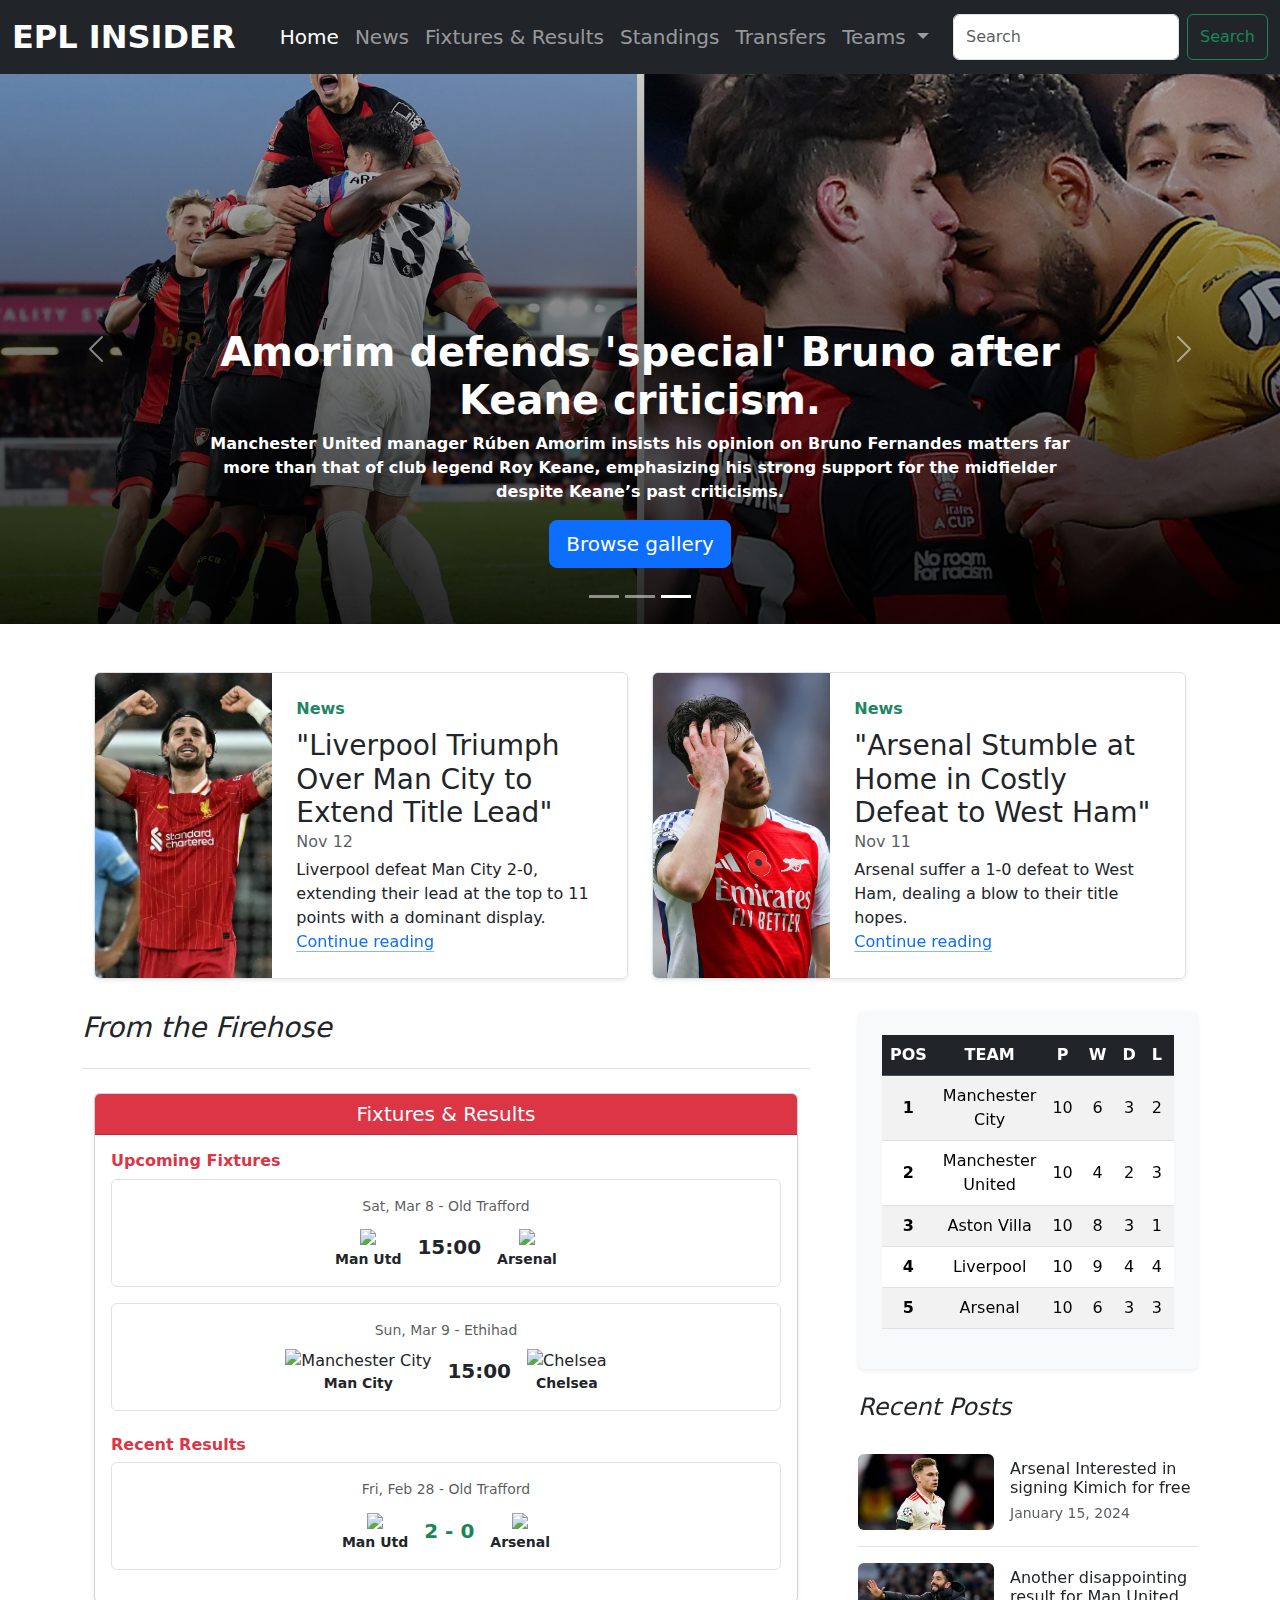
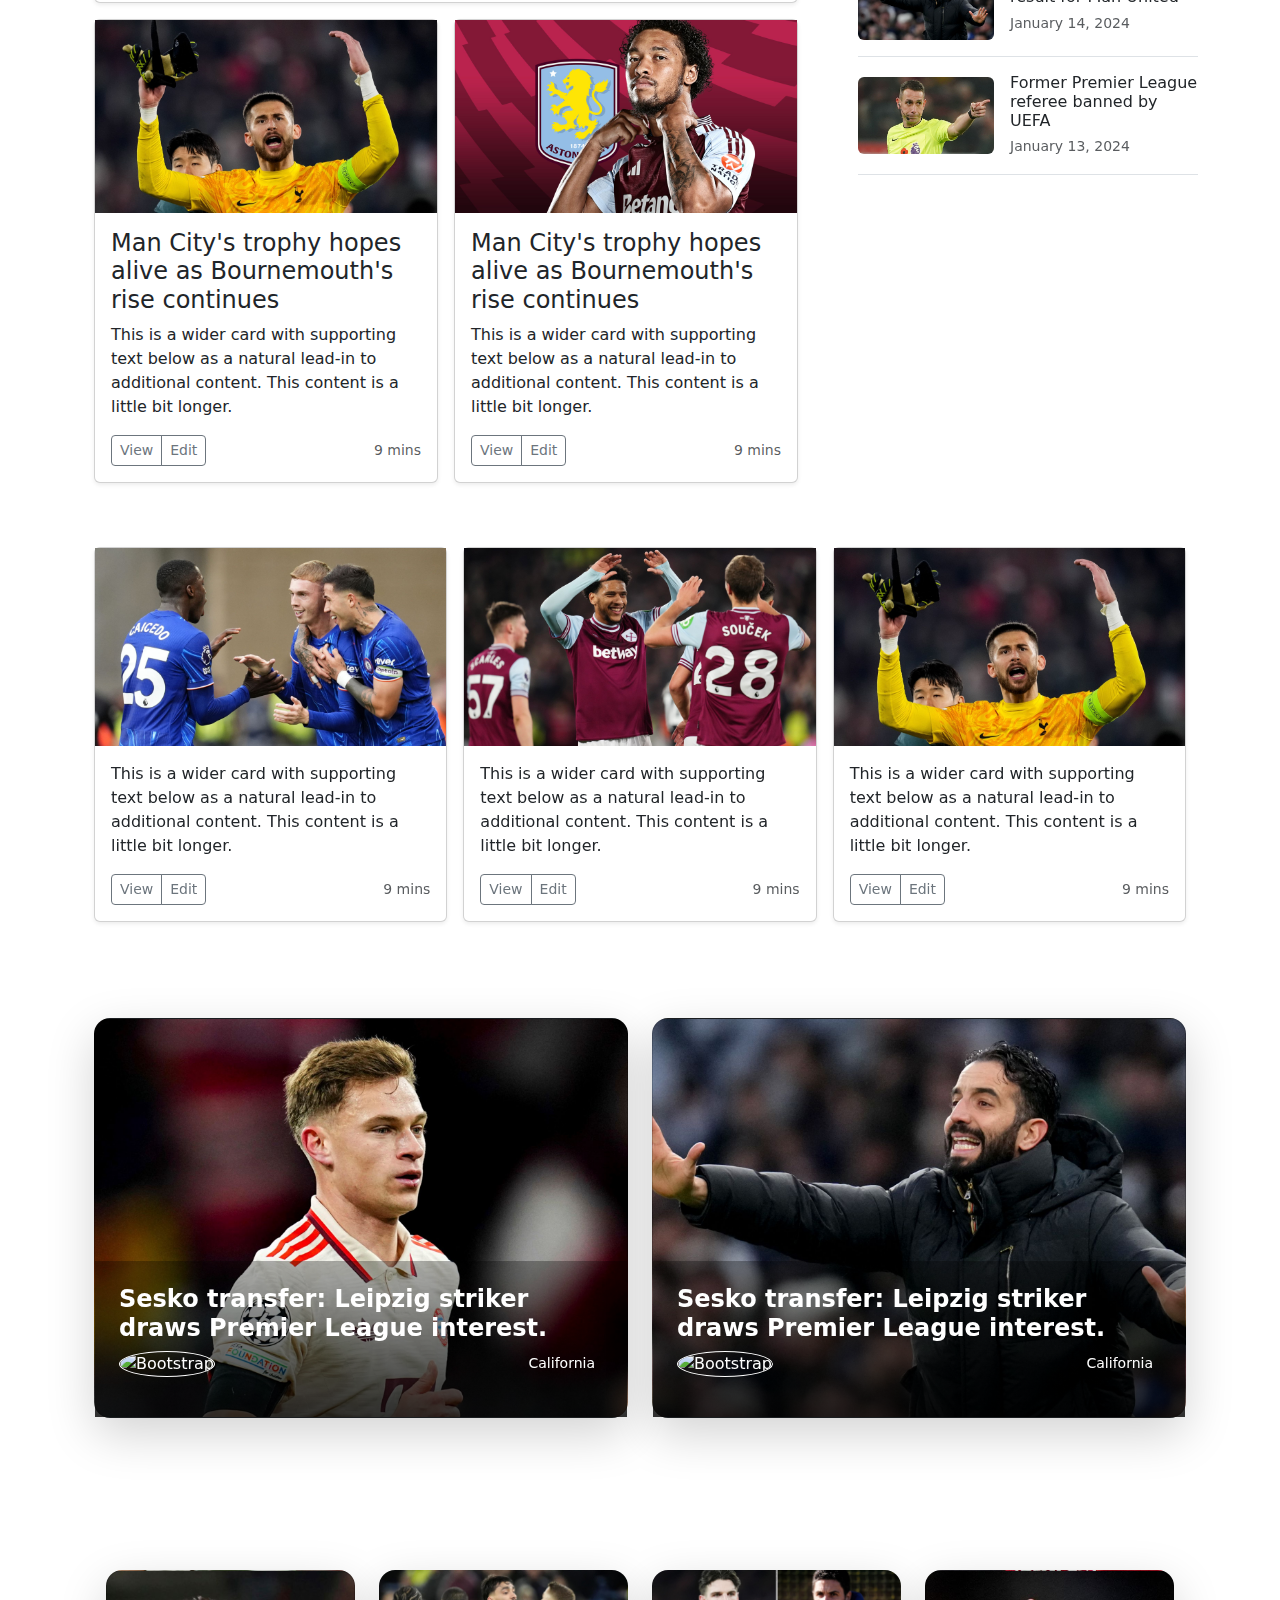
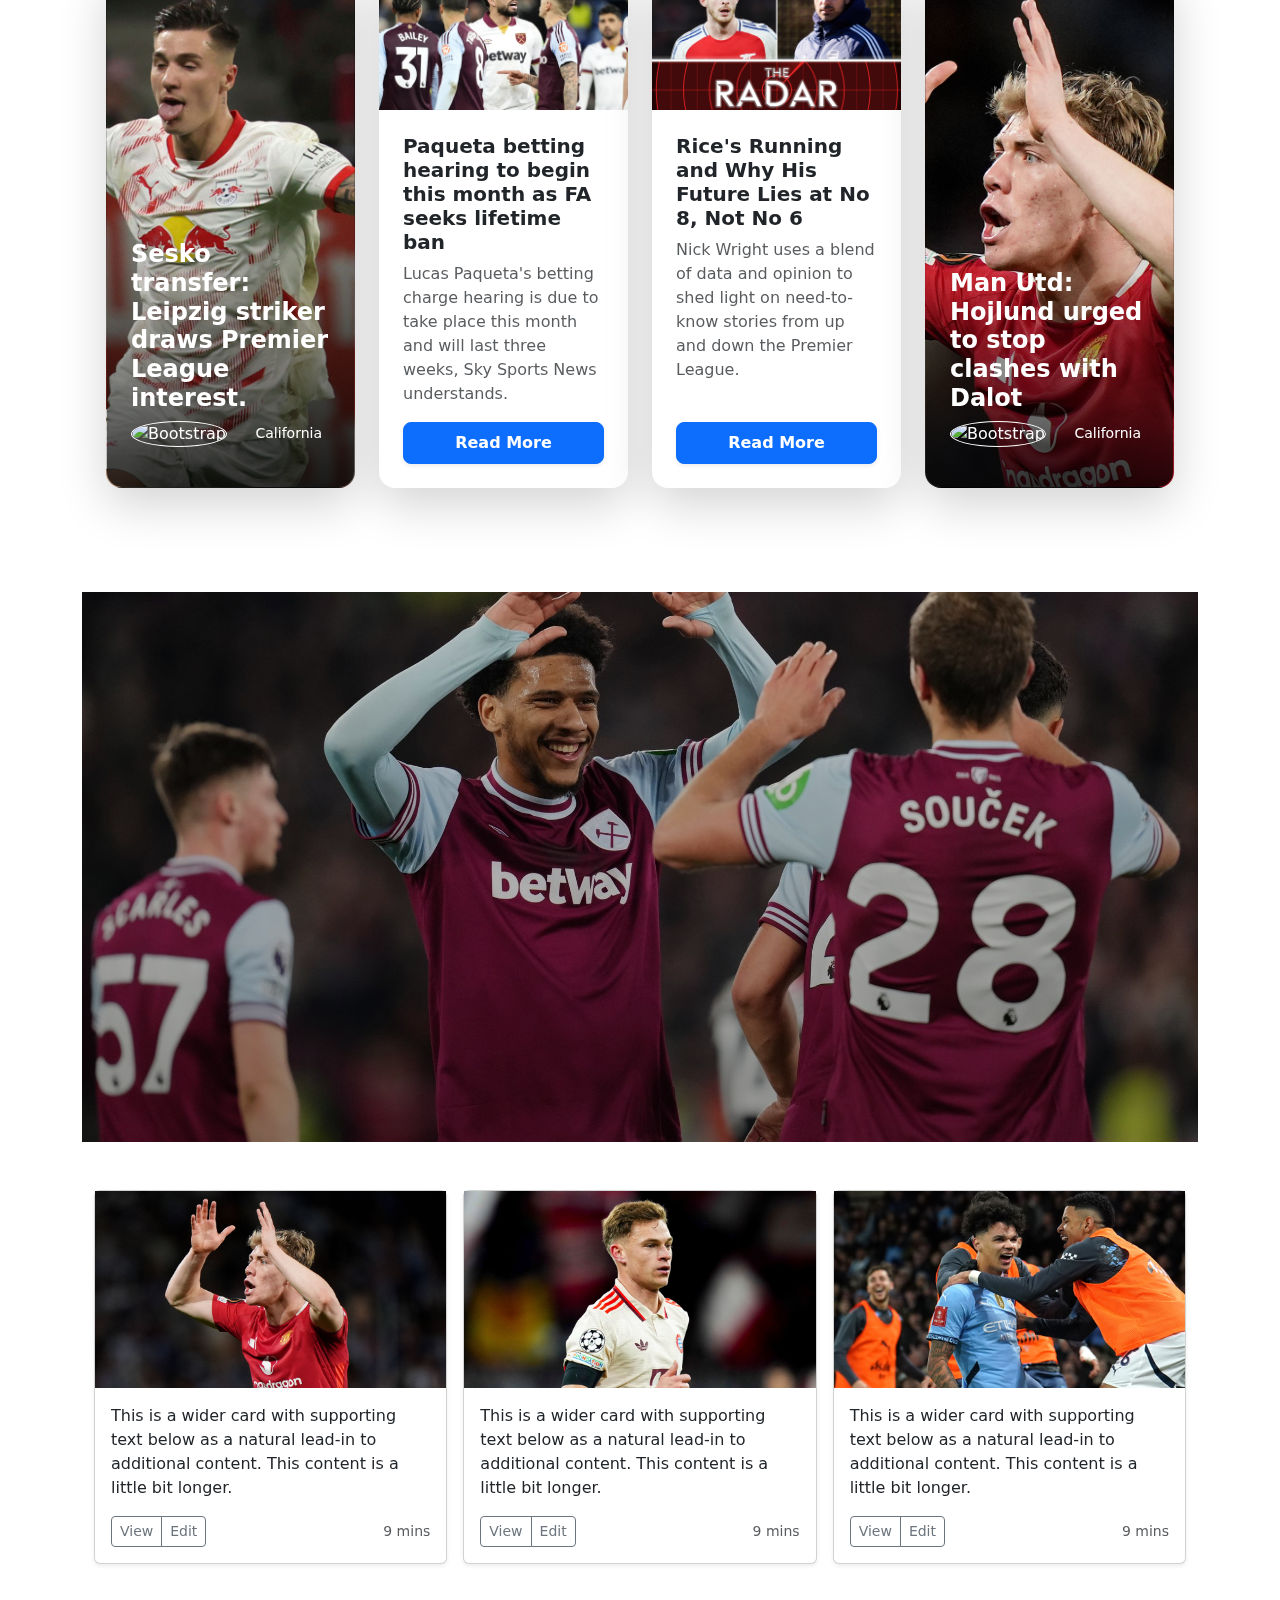
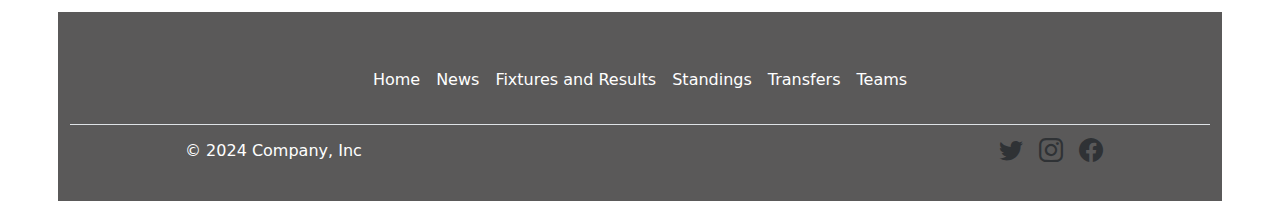
==== commit df865059: "Add files via upload" ====
--- a/index.html
+++ b/index.html
@@ -610,7 +610,7 @@
           <div class="row row-cols-1 row-cols-sm-2 row-cols-md-3 g-3">
             <div class="col">
               <div class="card shadow-sm">
-                <svg class="bd-placeholder-img card-img-top" width="100%" height="225" xmlns="http://www.w3.org/2000/svg" role="img" aria-label="Placeholder: Thumbnail" preserveAspectRatio="xMidYMid slice" focusable="false"><title>Placeholder</title><rect width="100%" height="100%" fill="#55595c"></rect><text x="50%" y="50%" fill="#eceeef" dy=".3em">Thumbnail</text></svg>
+                <img src="./images/hojiland.jpg" alt="">
                 <div class="card-body">
                   <p class="card-text">This is a wider card with supporting text below as a natural lead-in to additional content. This content is a little bit longer.</p>
                   <div class="d-flex justify-content-between align-items-center">
@@ -625,7 +625,7 @@
             </div>
             <div class="col">
               <div class="card shadow-sm">
-                <svg class="bd-placeholder-img card-img-top" width="100%" height="225" xmlns="http://www.w3.org/2000/svg" role="img" aria-label="Placeholder: Thumbnail" preserveAspectRatio="xMidYMid slice" focusable="false"><title>Placeholder</title><rect width="100%" height="100%" fill="#55595c"></rect><text x="50%" y="50%" fill="#eceeef" dy=".3em">Thumbnail</text></svg>
+                <img src="./images/kimich.jpg" alt="">
                 <div class="card-body">
                   <p class="card-text">This is a wider card with supporting text below as a natural lead-in to additional content. This content is a little bit longer.</p>
                   <div class="d-flex justify-content-between align-items-center">
@@ -640,7 +640,7 @@
             </div>
             <div class="col">
               <div class="card shadow-sm">
-                <svg class="bd-placeholder-img card-img-top" width="100%" height="225" xmlns="http://www.w3.org/2000/svg" role="img" aria-label="Placeholder: Thumbnail" preserveAspectRatio="xMidYMid slice" focusable="false"><title>Placeholder</title><rect width="100%" height="100%" fill="#55595c"></rect><text x="50%" y="50%" fill="#eceeef" dy=".3em">Thumbnail</text></svg>
+                <img src="./images/city.jpg" alt="">
                 <div class="card-body">
                   <p class="card-text">This is a wider card with supporting text below as a natural lead-in to additional content. This content is a little bit longer.</p>
                   <div class="d-flex justify-content-between align-items-center">
